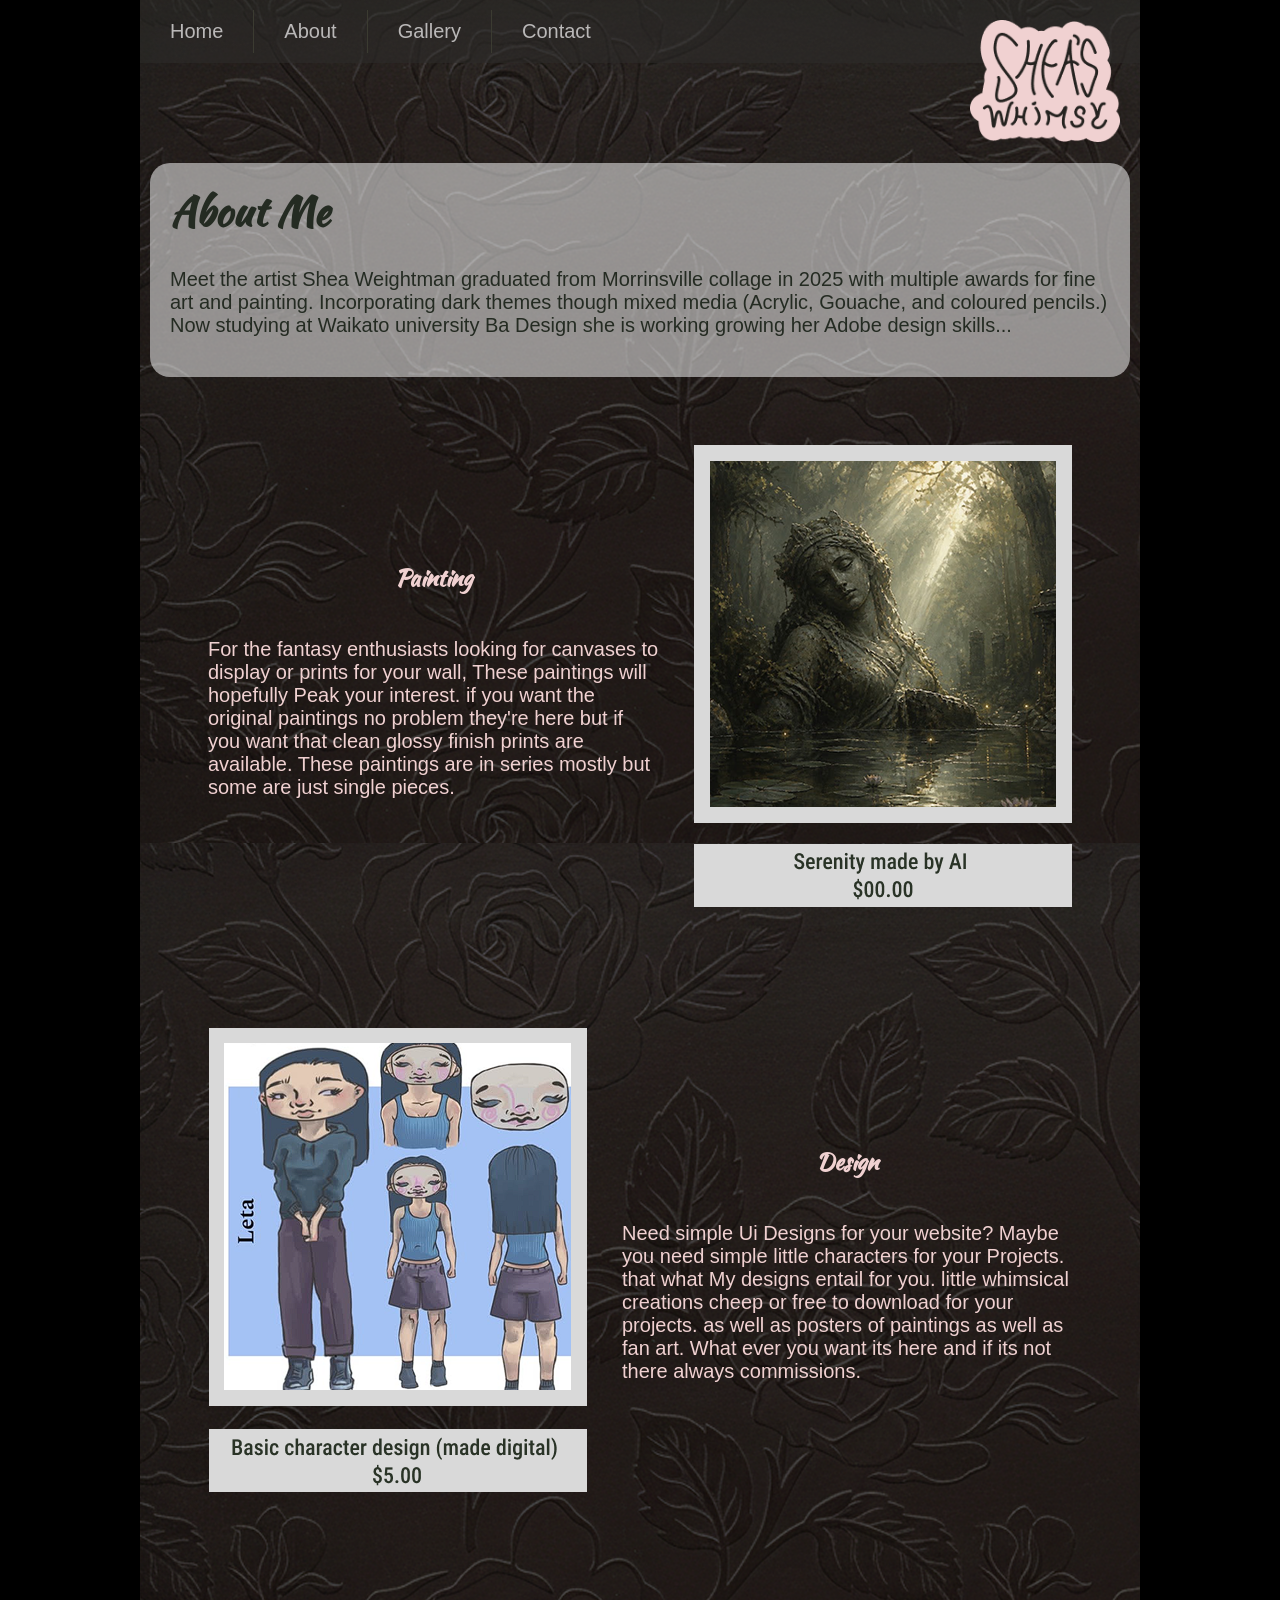
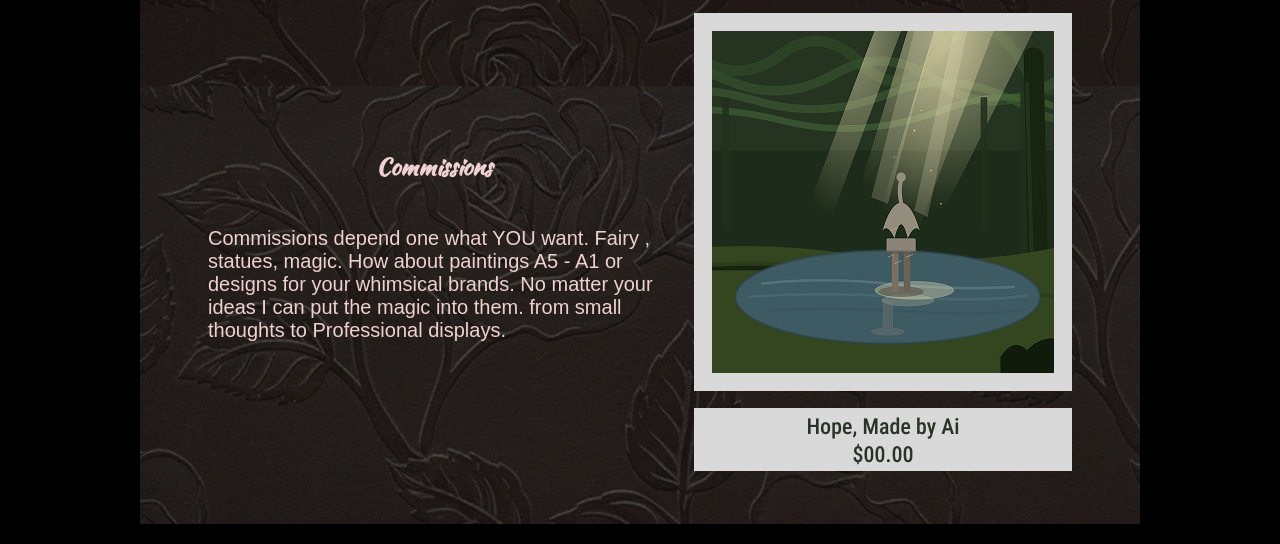
==== Home.html @ f8bc8cec "Nice version of website" ====
<!DOCTYPE html>
<html lang="en">
<head>
    <meta charset="UTF-8">
    <meta name="viewport" content="width=device-width, initial-scale=1.0">
    <title>Document</title>

    <link rel="preconnect" href="https://fonts.googleapis.com">
    <link rel="preconnect" href="https://fonts.gstatic.com" crossorigin>
    <link href="https://fonts.googleapis.com/css2?family=Kaushan+Script&display=swap" rel="stylesheet">

    <style>
        html, body {
            padding: 0;
            margin: 0;
            
            background: black;
            font-size: 20px;
            
            font-family: sans-serif;
            
            h1, h2, h3, h4 {
                font-family: "Kaushan Script", sans-serif;
            }
        }

        :root{
            --background-color:rgb(255, 255, 254);
            --yap-bg-color:rgb(59, 59, 49);
            --color-other-text:rgb(36, 43, 34);
            --color-text: rgb(240, 209, 209);
        }

        #header {
            background: url('./Background/footerBackground.png');
            /* Move page conte down a bit */
            margin-bottom: 100px; 
            position: relative;

            #nav {
                & img {
                    position: absolute;
                    width: 150px;
                    height: auto;

                     /* Put page logo on the right or the the screen... */
                    top: 20px; right: 20px;
                    margin-left: -100px;
                }
                
                #nav-buttons {
                    display: flex; /* Lazy way to style nav menu */

                    & a {
                        display: block;
                        border-right: solid thin var(--yap-bg-color);
                        padding: 10px 30px;
                        margin: 10px 0;
                        color: #bab8b8;

                        &:last-of-type {
                            border: none;
                        }
                    }
                }
            }
        }
        
        #page {
            width: 100%;
            max-width: 1000px;

            min-height: 100vh;
            margin: 0 auto; /* Center page */
            background: url('./Background/patternedBackground.png');
            background-repeat: repeat;
        }
        
        a {
            text-decoration: none;
            color: var(--yap-bg-color);
        }

        #about {
            color: var(--color-other-text);
            padding: 20px;
            margin: 10px;
            background: #ffffff84;
            border-radius: 20px;

            h1 {
                margin-top: 0;
            }
        }
        
        .flex {
            display: flex;
            gap: 35px;

            /* reverse content flow (ie left/right) */
            &.reverse {
                flex-direction: row-reverse;
            }
        }
        
        .torn-paper {
            border-image: url('background/tournpaperSliced.png');
            border-image-slice: 10% fill;
            border-image-width: 30px 48px;
            padding: 48px;
            margin: 20px 20px;
        }
        
        .yap {
            color: var(--color-text);
            display: flex;
            flex-direction: column;
            justify-content: center;

            h3 {
                text-align: center;
            }
        }
    </style>
</head>

    <body>
        <div id="page">
            <div id="header">
                <div id="nav">
                    <div id="nav-buttons">
                        <a href="index.html">Home</a>
                        <a href="About.html">About</a>
                        <a href="gallery.html">Gallery</a>
                        <a href="contact.html">Contact</a>
                    </div>

                    <img src="Logo's/sheaWhimsy.png" alt="Shea'sheaWhimsy">
                </div>
            </div>

            <div id="about">
                <h1>About Me</h1>
                <p>
                    Meet the artist 
                    Shea Weightman graduated from Morrinsville collage in 2025 with multiple awards for fine art and painting. Incorporating dark themes though mixed media (Acrylic, Gouache, and coloured pencils.) Now studying at Waikato university Ba Design she is working growing her Adobe design skills...
                </p>
            </div>
            
            <div class="torn-paper flex reverse">
                <div class="artPic">
                    <img src="images/serenityPainting.png" alt="serenity Painting made by ai">
                </div>
                <div class="yap">
                    <h3>Painting</h3>
                    <p>
                        For the fantasy enthusiasts looking for canvases to 
                        display or prints for your wall, These paintings will 
                        hopefully Peak your interest. if you want the original 
                        paintings no problem they're here  but if you want that 
                        clean glossy finish prints are available. These paintings 
                        are in series mostly but some are just single pieces.
                    </p>
                </div>
            </div>
            
            <div class="torn-paper flex">
                <div class="artPic">
                    <img src="images/characterDesign.png" alt="">
                </div>

                <div class="yap">
                    <h3> Design </h3>
                    <p>
                        Need simple Ui Designs for your website? Maybe you need 
                        simple little characters for your Projects. that what My designs entail for you.
                        little whimsical creations cheep or free to download for your projects. as well as 
                        posters of paintings as well as fan art. What ever you want its here and if its not 
                        there always commissions.
                    </p>
                </div>
            </div>

            <div class="torn-paper flex reverse">
                <div class="artPic">
                    <img src="images/HopeDesign.png" alt="Hope, Made by ai">
                </div>
                <div class="yap">
                    <h3>Commissions</h3>
                    <P>
                        Commissions depend one what YOU want. Fairy , statues, magic. How about paintings A5 - A1 or designs for your whimsical brands. No matter your ideas I can put the magic into them. from small 
                        thoughts to Professional displays.
                    </P>
                </div>
            </div>
        </div>    
    </body>
</html>
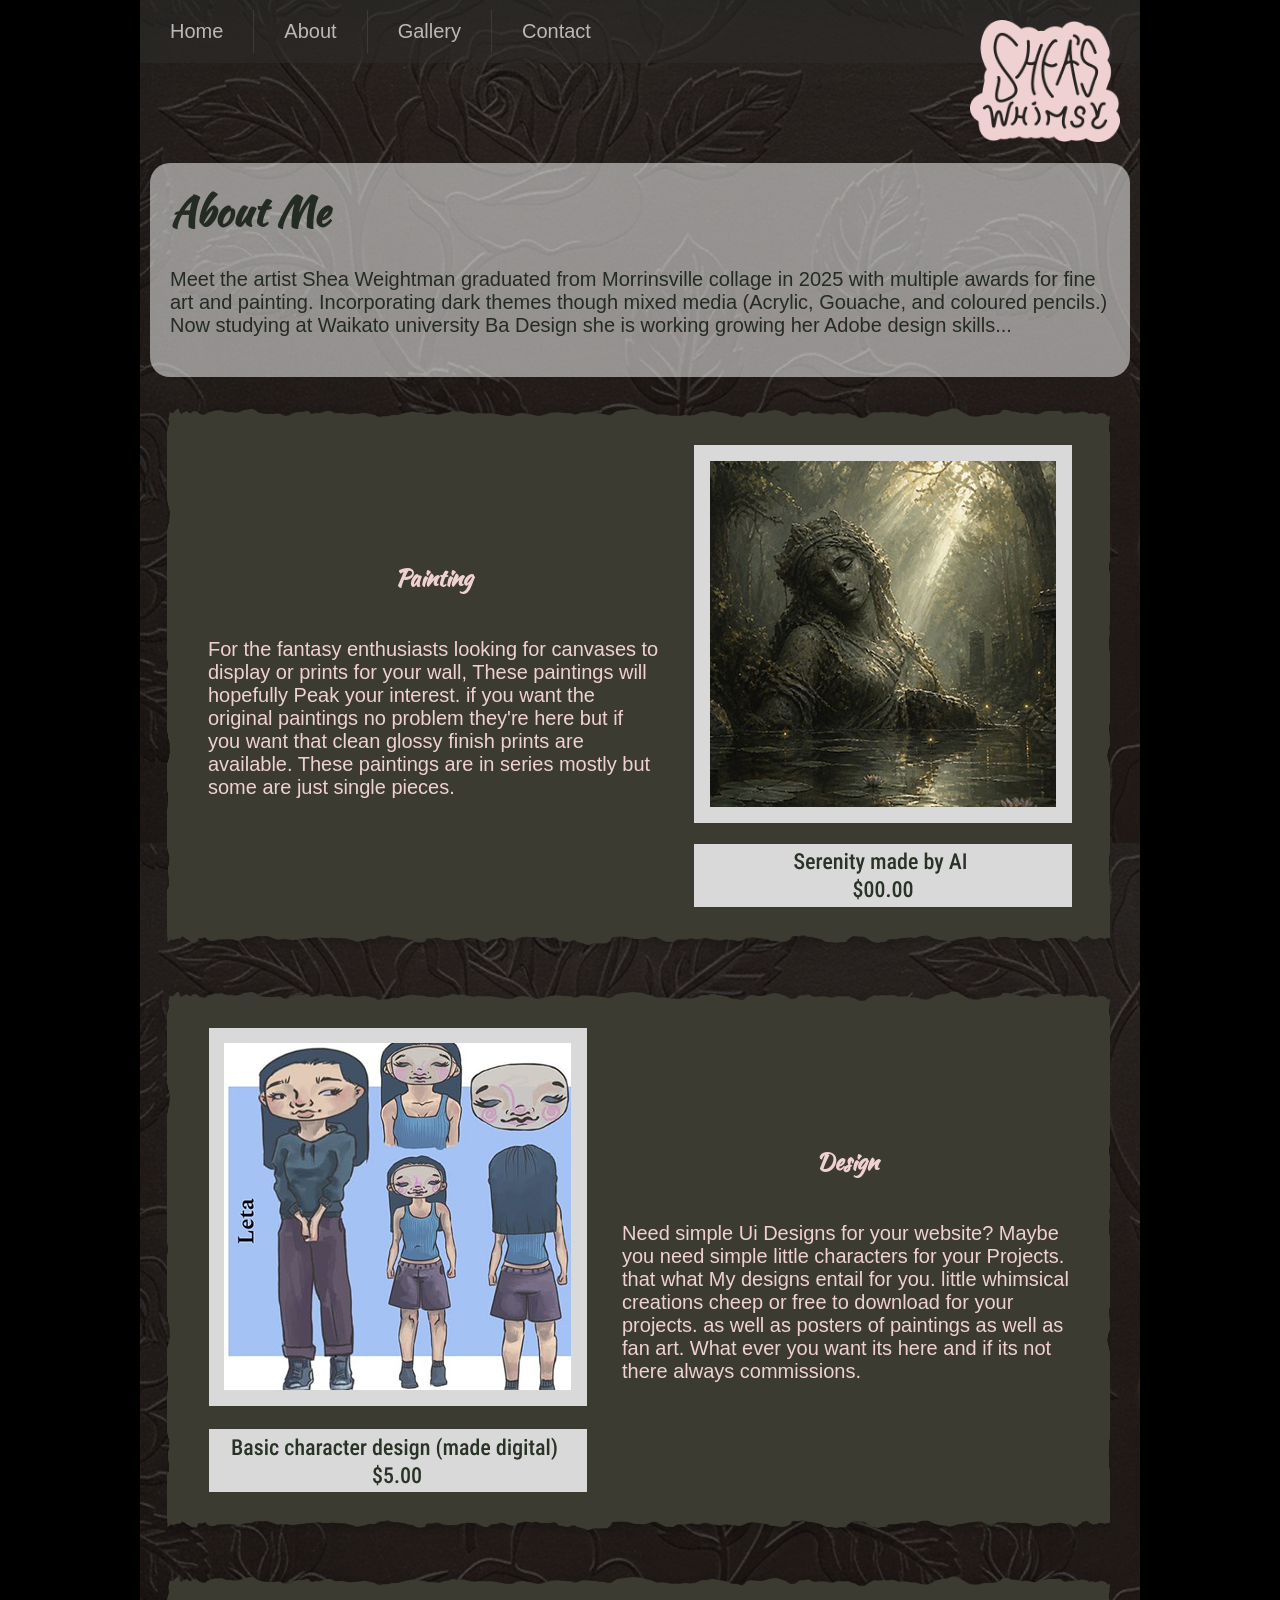
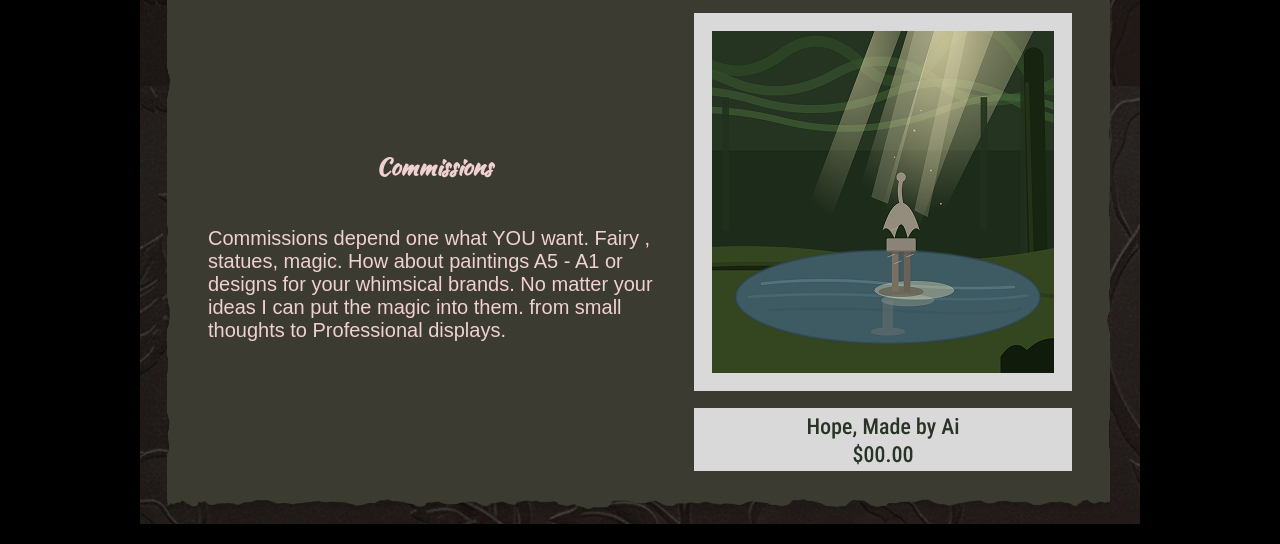
==== commit 5713364a: "fix torn page" ====
--- a/Home.html
+++ b/Home.html
@@ -104,7 +104,7 @@
         }
         
         .torn-paper {
-            border-image: url('background/tournpaperSliced.png');
+            border-image: url('./Background/tournpaperSliced.png');
             border-image-slice: 10% fill;
             border-image-width: 30px 48px;
             padding: 48px;
